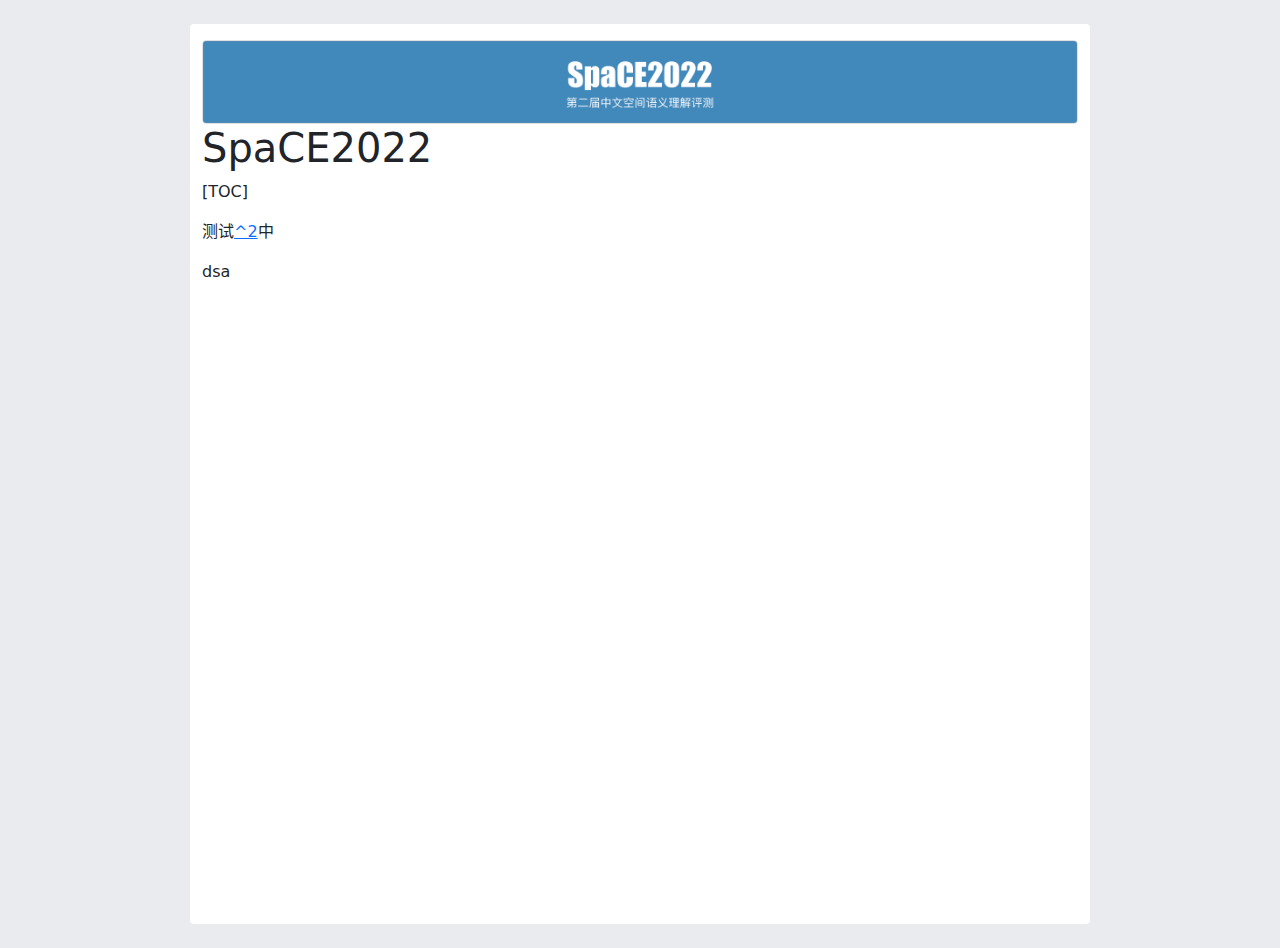
==== docs/index.html @ dc2b04f4 "save" ====
<!DOCTYPE html>
<html lang="zh-CN">

<head>
  <meta charset="utf-8">
  <meta name="viewport" content="width=device-width, initial-scale=1, shrink-to-fit=no">
  <meta http-equiv="X-UA-Compatible" content="IE=edge,chrome=1">

  <META HTTP-EQUIV="Cache-Control" CONTENT="no-cache">
  <META HTTP-EQUIV="Pragma" CONTENT="no-cache">
  <META HTTP-EQUIV="Expires" CONTENT="0">
  <!-- 如何禁止浏览器缓存 https://www.zhihu.com/question/27565755 -->
  <!-- 使用HTML meta no-cache标签来禁用缓存 https://www.cnblogs.com/zdz8207/p/vue-meta-no-cache.html -->
  <!-- axios禁止请求缓存 https://blog.csdn.net/u010238381/article/details/84304968 -->

  <title>空间关系理解数据标注 2022</title>

  <link href="css/bootstrap_5.1.3_.min.css" rel="stylesheet">

  <link href="css/style.css" rel="stylesheet">

  <style type="text/css">
  </style>

</head>

<body>

  <div class="bodywrap" id="bodywrap">

    <div class="page-cover" v-if="false">
      <div class="container pt-5 text-center">
        <div class="row">
          <div><h2>SpaCE2022</h2></div>
        </div>
        <div class="row">
          <div>
            <p>正在加载，请稍候……</p>
          </div>
        </div>
      </div>
    </div>

    <div class="page-main">
      <div class="container">
        <main class="container main my-4 pt-3 pb-5 rounded">
          <div class="row text-center">
            <div class="col">
              <div class="border rounded overflow-hidden"><img src="./images/banner.png"></div>
            </div>
          </div>
          <div class="row">
            <div class="col">
              <div class="md-wrap" v-html="localData.mdContent">
              </div>
            </div>
          </div>
        </main>
      </div>
    </div>

  </div>
  <!-- bodywrap end -->

  <!-- scripts start -->
  <script type="module" src="js/main.mjs.js"></script>

  <!-- scripts end -->
</body>

</html>
---- docs/css/style.css ----
body {background: #eaebee;}
img {
  display: inline-block;
  max-width: 100%;
}
.container {
  transition: max-width 0.2s, width 0.2s;
}

.page-cover {
  position: fixed;
  top:0; right:0; bottom:0; left:0;
  overflow: hidden;
  background: #fff;
  z-index: 99999;
}

.main {
  max-width: 900px;
  min-height: 100vh;
  background: #fff;
}

.md-wrap {}
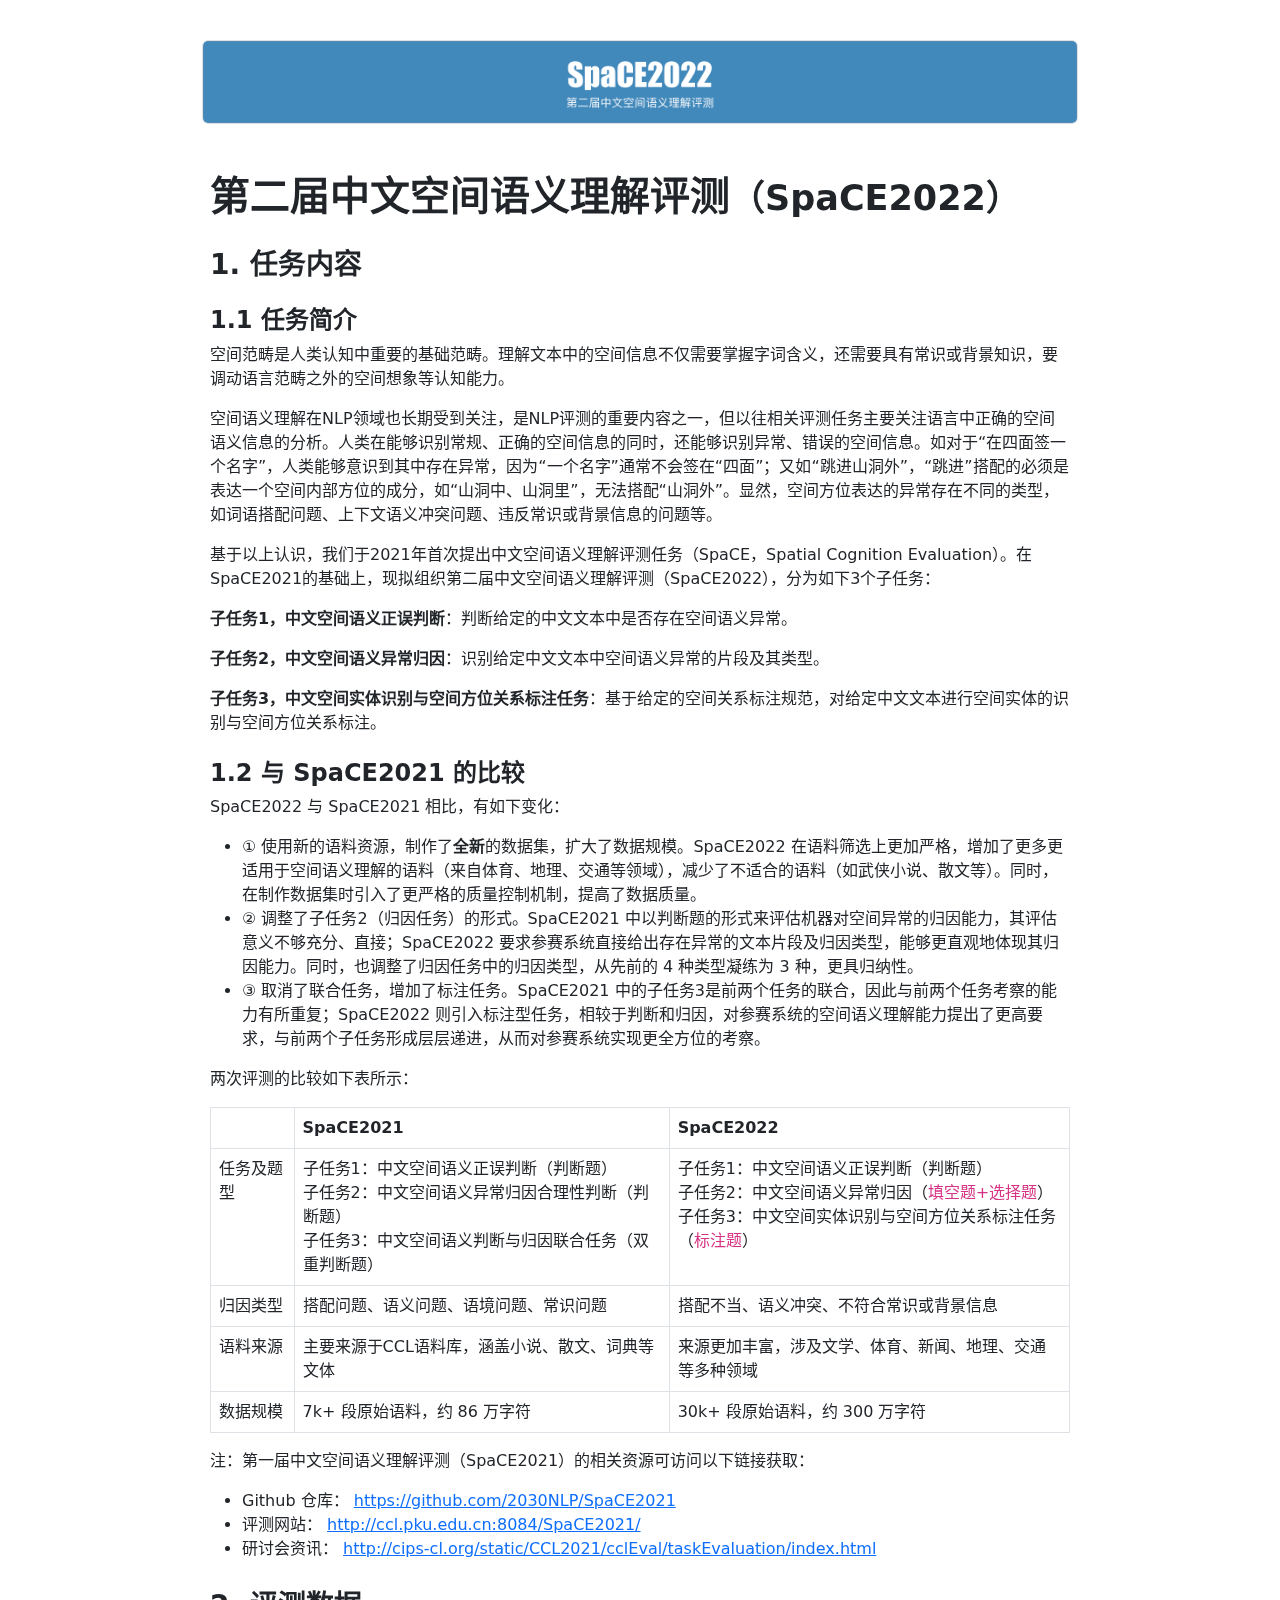
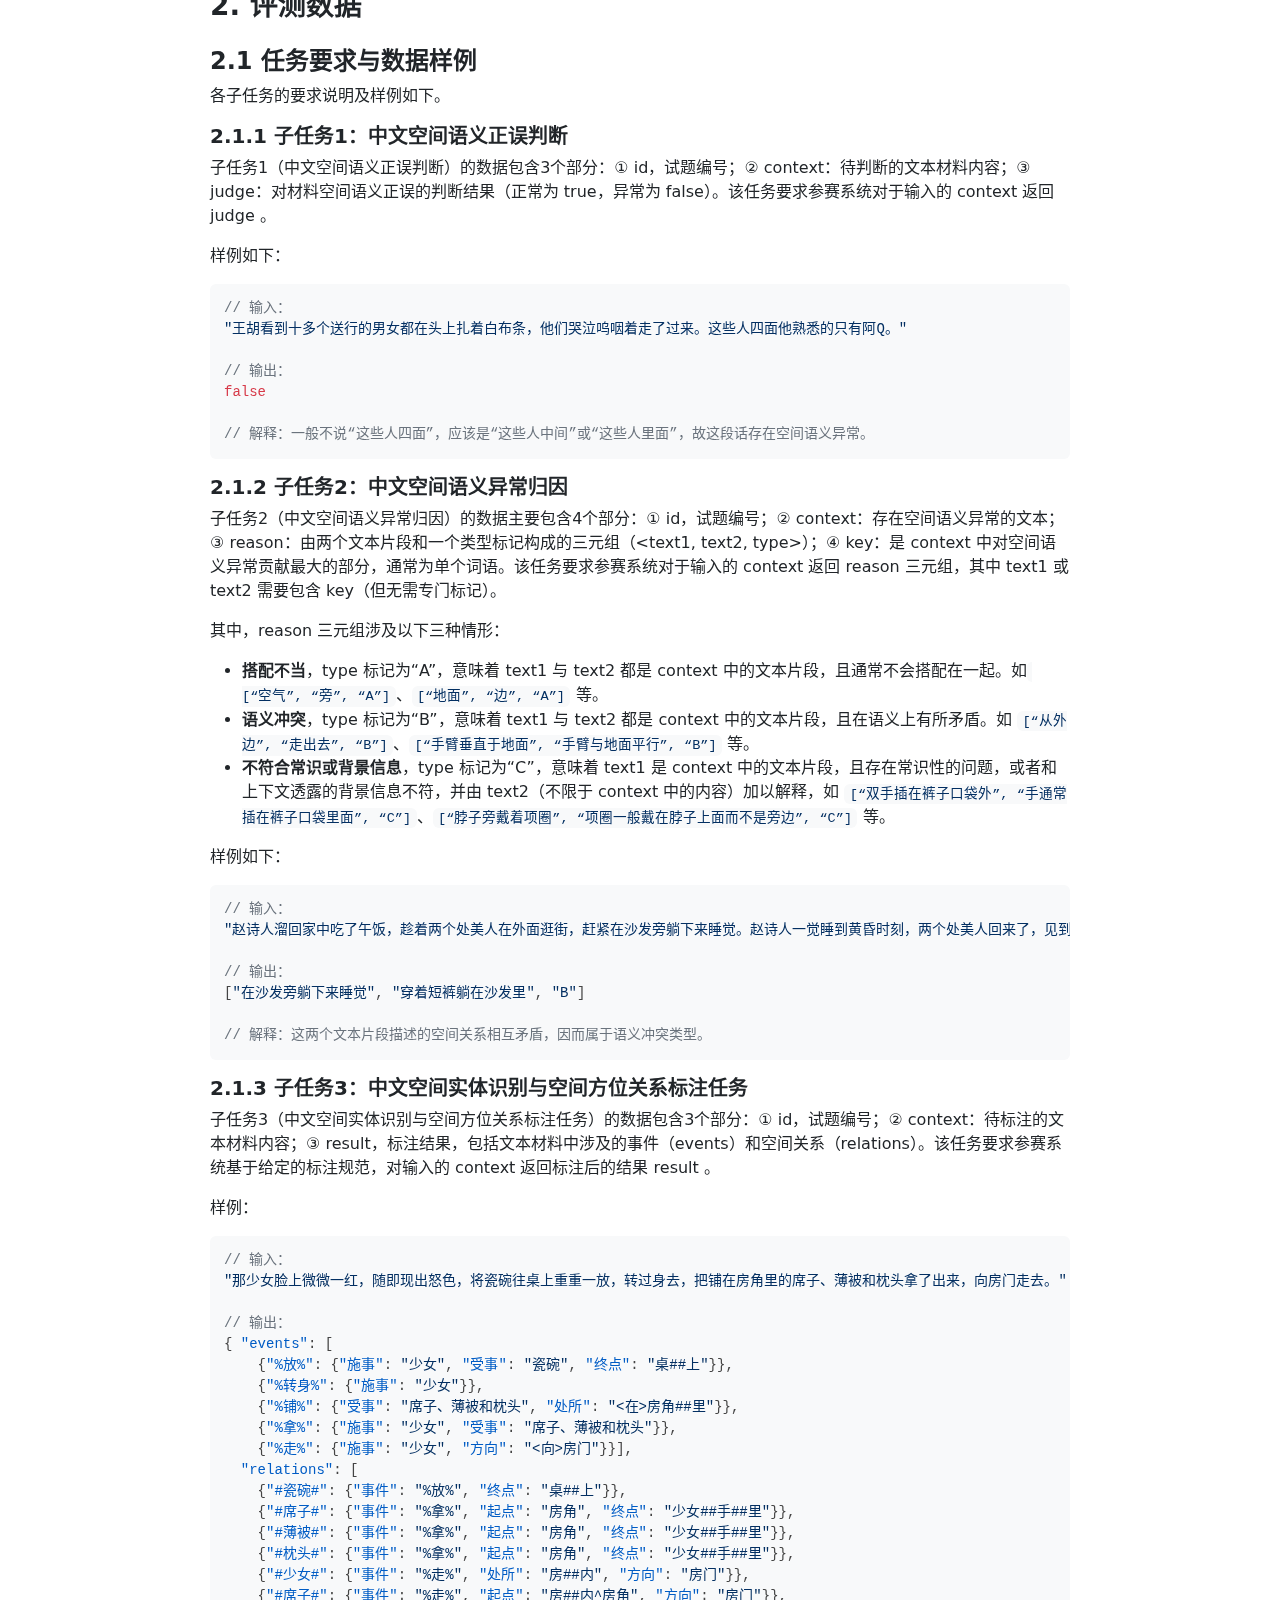
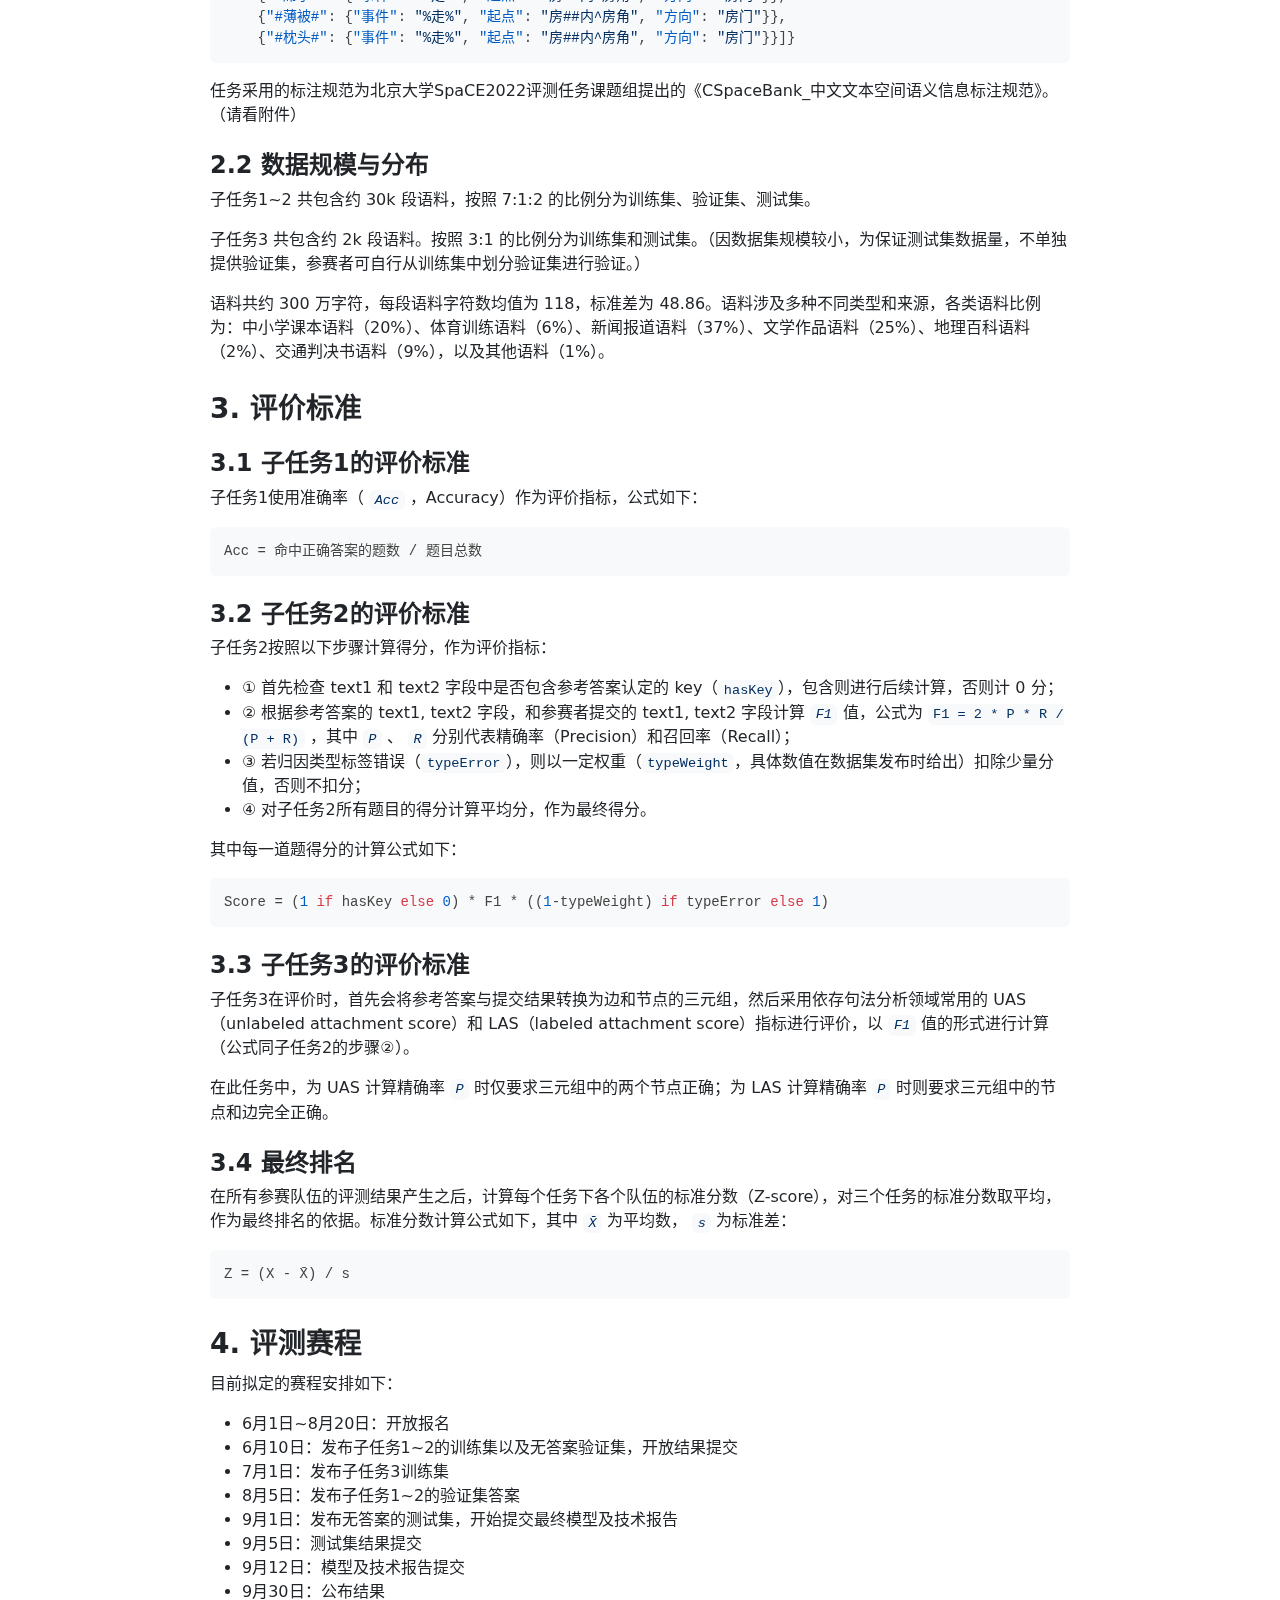
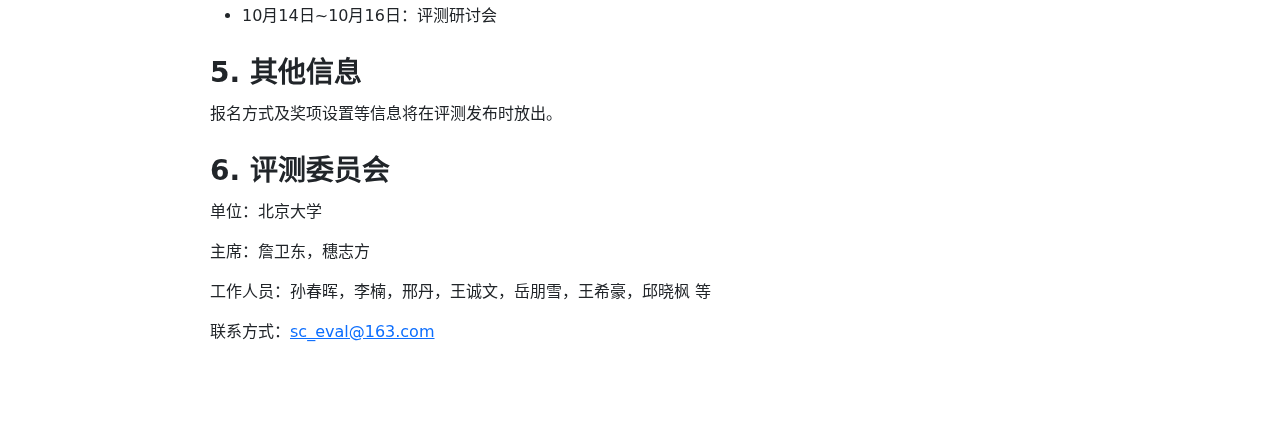
==== commit 44545e2a: "save" ====
--- a/docs/index.html
+++ b/docs/index.html
@@ -15,8 +15,8 @@
 
   <title>空间关系理解数据标注 2022</title>
 
-  <link href="css/bootstrap_5.1.3_.min.css" rel="stylesheet">
-
+  <link href="css/bootstrap_5.2.0-beta1_.min.css" rel="stylesheet">
+  <link rel="stylesheet" href="css/github.hljs.css">
   <link href="css/style.css" rel="stylesheet">
 
   <style type="text/css">
@@ -51,7 +51,7 @@
           </div>
           <div class="row">
             <div class="col">
-              <div class="md-wrap" v-html="localData.mdContent">
+              <div class="md-wrap p-2" v-html="localData.mdContent">
               </div>
             </div>
           </div>
--- a/docs/css/github.hljs.css
+++ b/docs/css/github.hljs.css
@@ -0,0 +1,10 @@
+pre code.hljs{display:block;overflow-x:auto;padding:1em}code.hljs{padding:3px 5px}/*!
+  Theme: GitHub
+  Description: Light theme as seen on github.com
+  Author: github.com
+  Maintainer: @Hirse
+  Updated: 2021-05-15
+
+  Outdated base version: https://github.com/primer/github-syntax-light
+  Current colors taken from GitHub's CSS
+*/.hljs{color:#24292e;background:#fff}.hljs-doctag,.hljs-keyword,.hljs-meta .hljs-keyword,.hljs-template-tag,.hljs-template-variable,.hljs-type,.hljs-variable.language_{color:#d73a49}.hljs-title,.hljs-title.class_,.hljs-title.class_.inherited__,.hljs-title.function_{color:#6f42c1}.hljs-attr,.hljs-attribute,.hljs-literal,.hljs-meta,.hljs-number,.hljs-operator,.hljs-selector-attr,.hljs-selector-class,.hljs-selector-id,.hljs-variable{color:#005cc5}.hljs-meta .hljs-string,.hljs-regexp,.hljs-string{color:#032f62}.hljs-built_in,.hljs-symbol{color:#e36209}.hljs-code,.hljs-comment,.hljs-formula{color:#6a737d}.hljs-name,.hljs-quote,.hljs-selector-pseudo,.hljs-selector-tag{color:#22863a}.hljs-subst{color:#24292e}.hljs-section{color:#005cc5;font-weight:700}.hljs-bullet{color:#735c0f}.hljs-emphasis{color:#24292e;font-style:italic}.hljs-strong{color:#24292e;font-weight:700}.hljs-addition{color:#22863a;background-color:#f0fff4}.hljs-deletion{color:#b31d28;background-color:#ffeef0}--- a/docs/css/style.css
+++ b/docs/css/style.css
@@ -1,4 +1,6 @@
-body {background: #eaebee;}
+/*body {
+  background: #eaebee;
+}*/
 img {
   display: inline-block;
   max-width: 100%;
@@ -6,6 +8,86 @@
 .container {
   transition: max-width 0.2s, width 0.2s;
 }
+th[align=right] {
+  text-align: right;
+}
+th[align=left] {
+  text-align: left;
+}
+th[align=center] {
+  text-align: center;
+}
+
+.md-wrap {}
+
+.md-wrap p code,
+.md-wrap ul code {
+  padding: .2em .4em;
+  margin: 0;
+  font-size: 85%;
+  background-color: var(--bs-light);
+  border-radius: 6px;
+  color: #032f62;
+}
+
+.md-wrap .hljs {
+  color: #444;
+  background: var(--bs-light);
+  border-radius: 0.375rem;
+}
+
+/*.md-wrap pre {
+  border-radius: 0.375rem;
+}*/
+
+.md-wrap .table-wrap {
+  overflow: auto;
+}
+
+.md-wrap .h1,
+.md-wrap h1 {
+  margin-top: 2.5rem;
+  margin-bottom: 1.75rem;
+  font-weight: bold;
+}
+
+.md-wrap .h2,
+.md-wrap h2 {
+  margin-top: 2.25rem;
+  margin-bottom: 1.25rem;
+  font-weight: bold;
+}
+
+.md-wrap .h3,
+.md-wrap h3 {
+  margin-top: 1.75rem;
+  margin-bottom: .75rem;
+  font-weight: bold;
+}
+
+.md-wrap .h4,
+.md-wrap h4 {
+  margin-top: 1.5rem;
+  margin-bottom: .5rem;
+  font-weight: bold;
+}
+
+.md-wrap .h5,
+.md-wrap h5 {
+  margin-top: 1rem;
+  margin-bottom: .5rem;
+  font-weight: bold;
+}
+
+.md-wrap .h6,
+.md-wrap h6 {
+  margin-top: .5rem;
+  margin-bottom: .5rem;
+  font-weight: bold;
+}
+
+
+
 
 .page-cover {
   position: fixed;
@@ -20,5 +102,3 @@
   min-height: 100vh;
   background: #fff;
 }
-
-.md-wrap {}